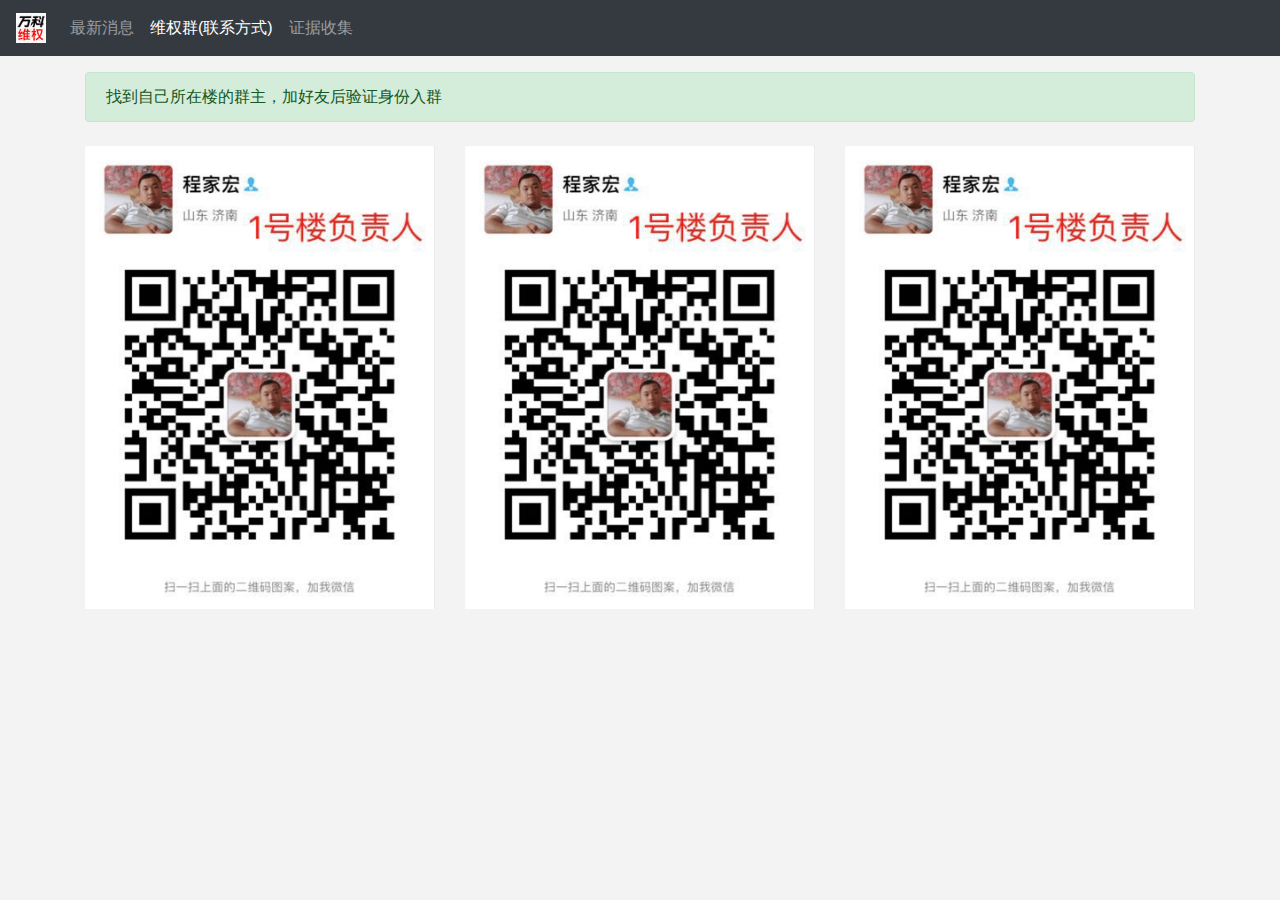
==== website/contacts.html @ 691fc294 ".." ====
<!doctype html>
<html lang="en">
<head>
    <meta charset="UTF-8">
    <meta name="viewport"
          content="width=device-width, user-scalable=no, initial-scale=1.0, maximum-scale=1.0, minimum-scale=1.0">
    <meta http-equiv="X-UA-Compatible" content="ie=edge">
    <title>加入维权队伍</title>
    <link rel="stylesheet" href="css/bootstrap.min.css">
    <link rel="stylesheet" href="css/wk.css">
    <link rel="stylesheet" href="css/font-awesome.min.css">
</head>
<body>
<nav class="navbar navbar-expand-lg navbar-dark bg-dark fixed-top">
    <a class="navbar-brand red-text" href="#"><img src="images/logo48.jpg" width="30" height="30"
                                                   class="d-inline-block align-top" alt=""></a>
    <button class="navbar-toggler" type="button" data-toggle="collapse" data-target="#navbarNav"
            aria-controls="navbarNav" aria-expanded="false" aria-label="Toggle navigation">
        <span class="navbar-toggler-icon"></span>
    </button>
    <div class="collapse navbar-collapse" id="navbarNav">
        <ul class="navbar-nav">
            <li class="nav-item">
                <a class="nav-link" href="index.html">最新消息</a>
            </li>
            <li class="nav-item active">
                <a class="nav-link" href="#">维权群(联系方式)</a>
            </li>
            <li class="nav-item">
                <a class="nav-link" href="evidence.html">证据收集</a>
            </li>
        </ul>
    </div>
</nav>
<div class="navbar-place"></div>
<div class="container container-gap">
    <div class="alert alert-success" role="alert">
        找到自己所在楼的群主，加好友后验证身份入群
    </div>
</div>
<div class="container container-gap">
    <div class="row">
        <div class="col-md-4 com-sm-12 text-center wk-card">
            <img src="images/b1.png" class="img-fluid" alt="Responsive image">
        </div>
        <div class="col-md-4 com-sm-12 text-center wk-card">
            <img src="images/b1.png" class="img-fluid" alt="Responsive image">
        </div>
        <div class="col-md-4 com-sm-12 text-center wk-card">
            <img src="images/b1.png" class="img-fluid" alt="Responsive image">
        </div>
    </div>
</div>
</body>
<script src="js/jquery-slim.min.js"></script>
<script src="js/popper.min.js"></script>
<script src="js/bootstrap.min.js"></script>
</html>
---- website/css/wk.css ----
body {
  background: rgba(240, 240, 240, 0.8); }

.navbar-place {
  height: 72px; }

.container-gap {
  margin-bottom: 24px; }

.red-text {
  color: #F00; }

.wk-card {
  margin-bottom: 24px; }

/*# sourceMappingURL=wk.css.map */
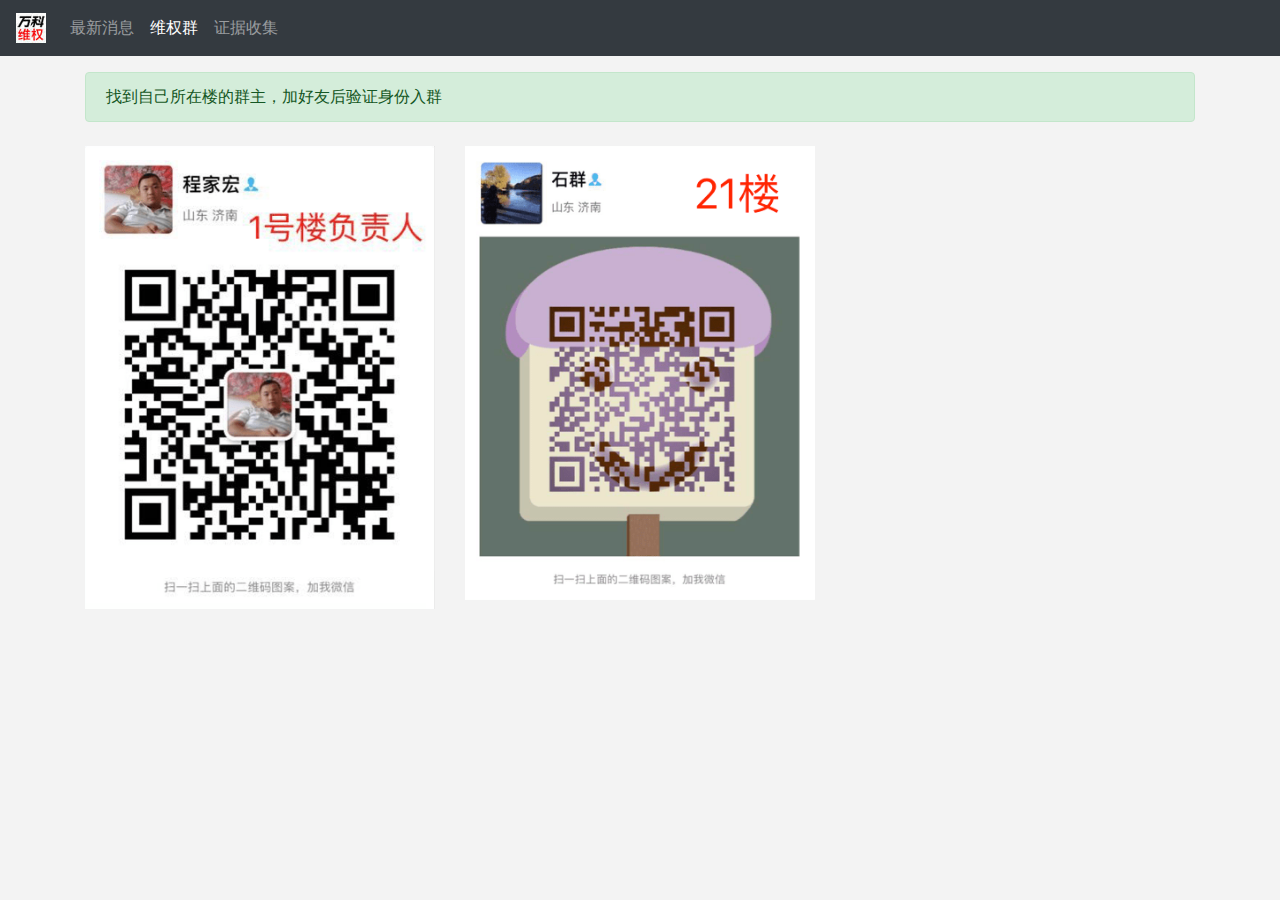
==== commit 322279ac: ".." ====
--- a/website/contacts.html
+++ b/website/contacts.html
@@ -24,7 +24,7 @@
                 <a class="nav-link" href="index.html">最新消息</a>
             </li>
             <li class="nav-item active">
-                <a class="nav-link" href="#">维权群(联系方式)</a>
+                <a class="nav-link" href="#">维权群</a>
             </li>
             <li class="nav-item">
                 <a class="nav-link" href="evidence.html">证据收集</a>
@@ -44,10 +44,7 @@
             <img src="images/b1.png" class="img-fluid" alt="Responsive image">
         </div>
         <div class="col-md-4 com-sm-12 text-center wk-card">
-            <img src="images/b1.png" class="img-fluid" alt="Responsive image">
-        </div>
-        <div class="col-md-4 com-sm-12 text-center wk-card">
-            <img src="images/b1.png" class="img-fluid" alt="Responsive image">
+            <img src="images/b21.png" class="img-fluid" alt="Responsive image">
         </div>
     </div>
 </div>
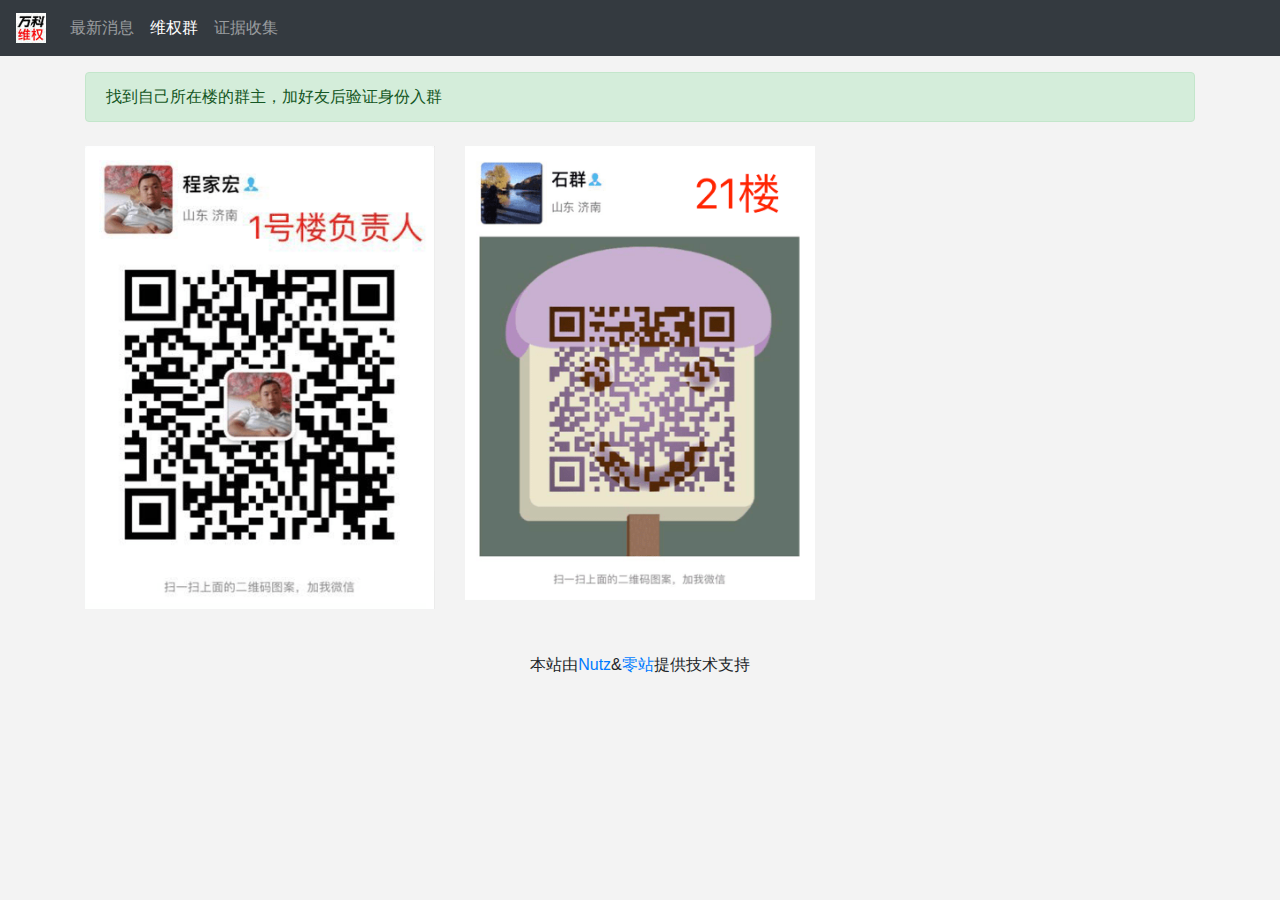
==== commit 299cedaa: "add:nutz" ====
--- a/website/contacts.html
+++ b/website/contacts.html
@@ -40,14 +40,19 @@
 </div>
 <div class="container container-gap">
     <div class="row">
-        <div class="col-md-4 com-sm-12 text-center wk-card">
+        <div class="col-md-4 com-sm-12 text-center mb12">
             <img src="images/b1.png" class="img-fluid" alt="Responsive image">
         </div>
-        <div class="col-md-4 com-sm-12 text-center wk-card">
+        <div class="col-md-4 com-sm-12 text-center mb12">
             <img src="images/b21.png" class="img-fluid" alt="Responsive image">
         </div>
     </div>
 </div>
+<footer class="container">
+    <div class="row">
+        <div class="col-md text-center">本站由<a href="https://nutzam.com/">Nutz</a>&<a href="https://site0.cn">零站</a>提供技术支持</div>
+    </div>
+</footer>
 </body>
 <script src="js/jquery-slim.min.js"></script>
 <script src="js/popper.min.js"></script>
--- a/website/css/wk.css
+++ b/website/css/wk.css
@@ -10,7 +10,13 @@
 .red-text {
   color: #F00; }
 
-.wk-card {
-  margin-bottom: 24px; }
+.bg-dark {
+  background-color: #343a40 !important; }
+
+.mb12 {
+  margin-bottom: 12px; }
+
+footer {
+  padding: 8px 0; }
 
 /*# sourceMappingURL=wk.css.map */
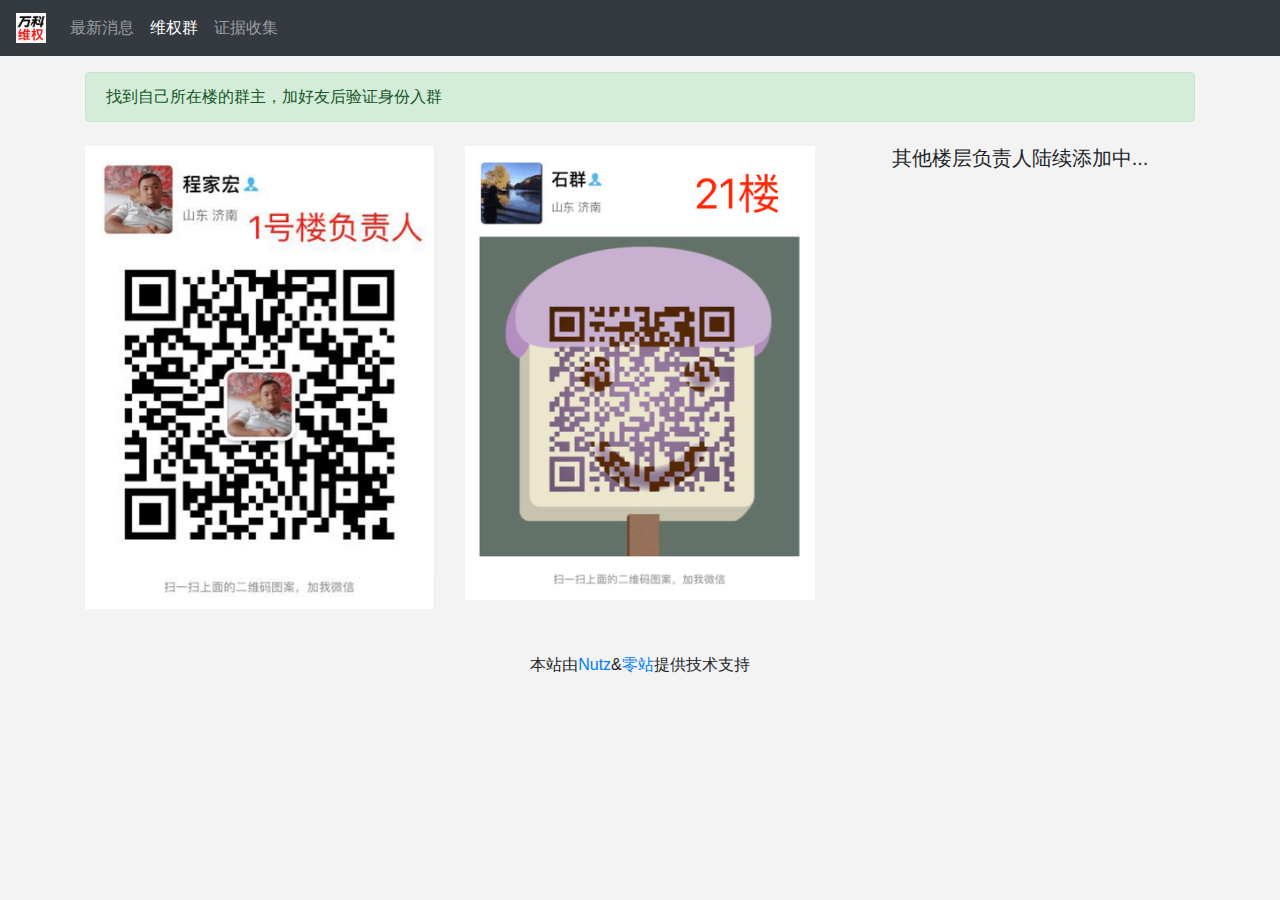
==== commit 6e18c158: ".." ====
--- a/website/contacts.html
+++ b/website/contacts.html
@@ -46,6 +46,9 @@
         <div class="col-md-4 com-sm-12 text-center mb12">
             <img src="images/b21.png" class="img-fluid" alt="Responsive image">
         </div>
+        <div class="col-md-4 com-sm-12 text-center mb12">
+            <h5>其他楼层负责人陆续添加中...</h5>
+        </div>
     </div>
 </div>
 <footer class="container">
--- a/website/css/wk.css
+++ b/website/css/wk.css
@@ -10,9 +10,6 @@
 .red-text {
   color: #F00; }
 
-.bg-dark {
-  background-color: #343a40 !important; }
-
 .mb12 {
   margin-bottom: 12px; }
 
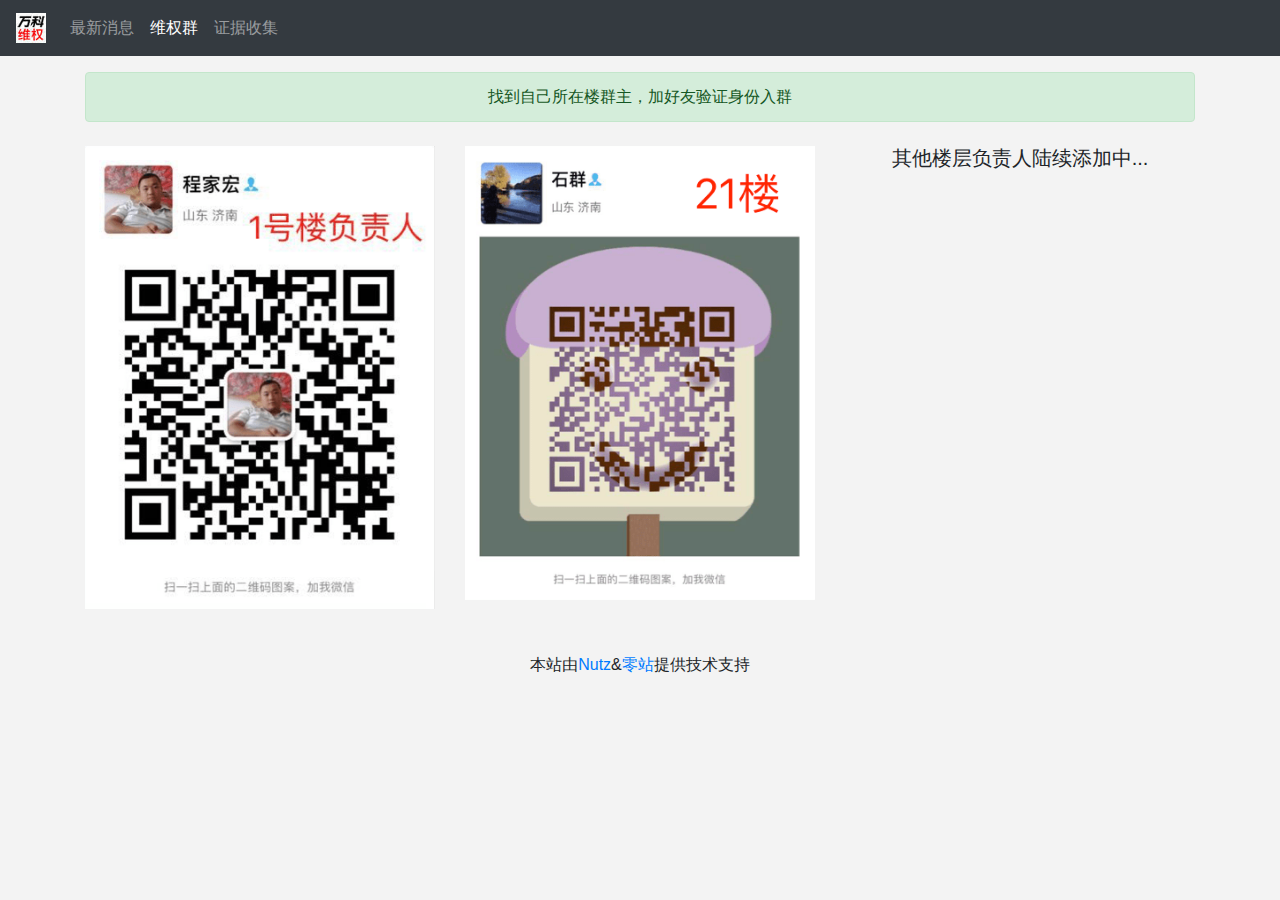
==== commit fcbc5339: "add:证据展示页面" ====
--- a/website/contacts.html
+++ b/website/contacts.html
@@ -34,8 +34,8 @@
 </nav>
 <div class="navbar-place"></div>
 <div class="container container-gap">
-    <div class="alert alert-success" role="alert">
-        找到自己所在楼的群主，加好友后验证身份入群
+    <div class="alert alert-success text-center" role="alert">
+        找到自己所在楼群主，加好友验证身份入群
     </div>
 </div>
 <div class="container container-gap">
--- a/website/css/wk.css
+++ b/website/css/wk.css
@@ -13,6 +13,25 @@
 .mb12 {
   margin-bottom: 12px; }
 
+.btn-return {
+  margin-bottom: 1rem; }
+
+.evlink {
+  border: 1px solid #eee;
+  background: #aaa;
+  color: #FFF;
+  padding: 8px 16px;
+  line-height: 1.1;
+  margin-bottom: 0.5rem; }
+
+.evtitle {
+  font-weight: 500;
+  line-height: 1.2;
+  font-size: 1rem; }
+
+.evimage {
+  margin-bottom: 1.5rem; }
+
 footer {
   padding: 8px 0; }
 
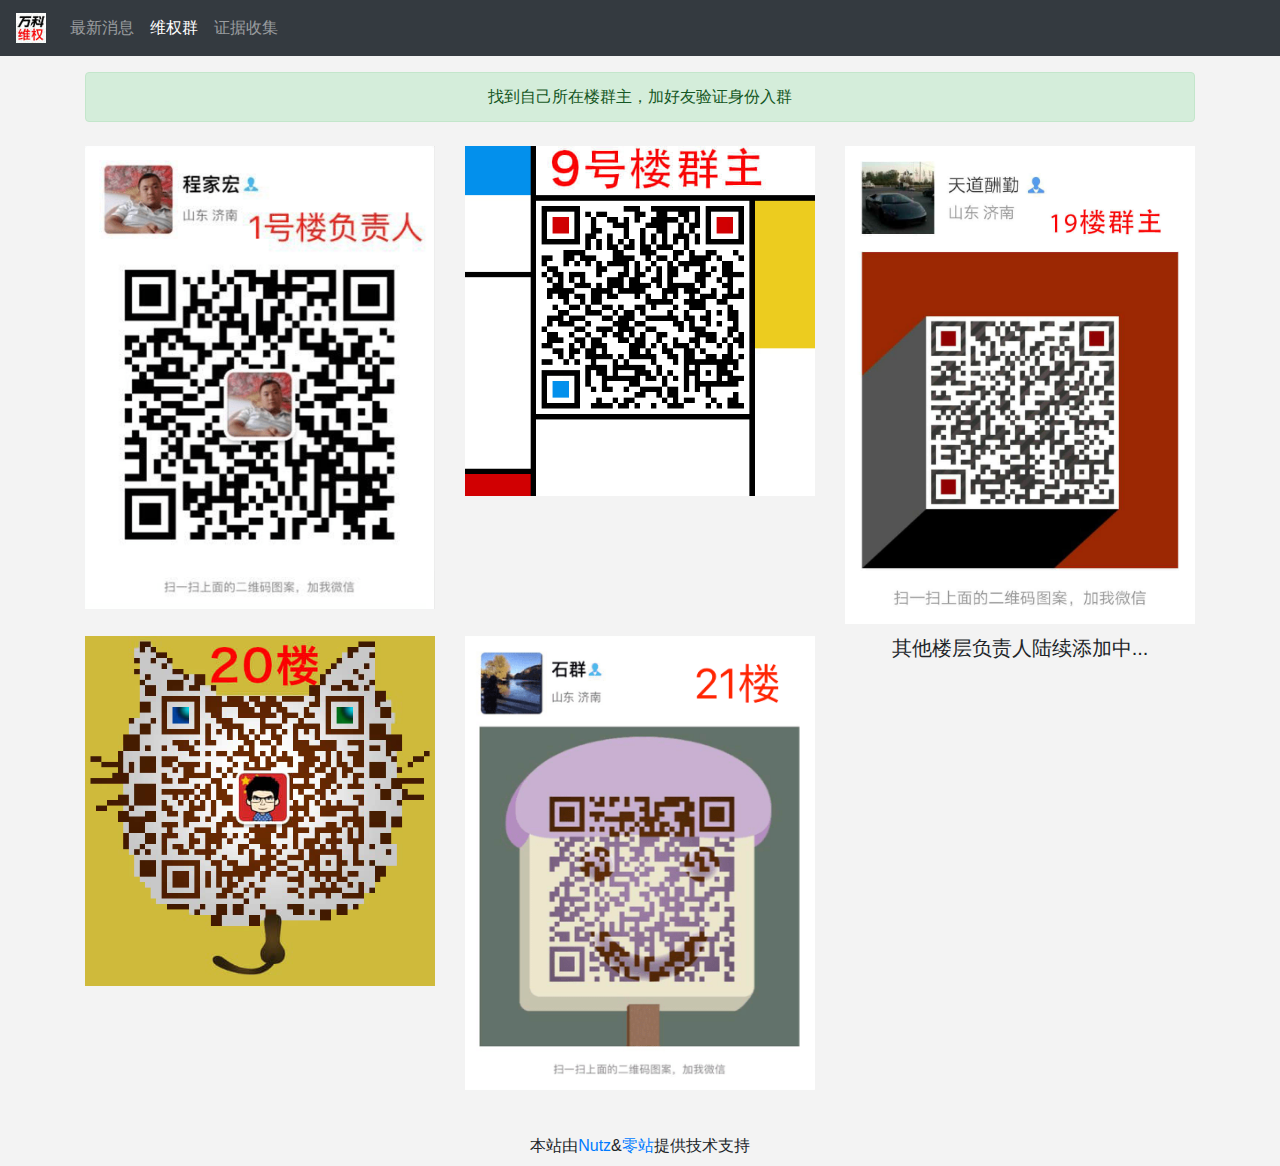
==== commit f49cd951: "add" ====
--- a/website/contacts.html
+++ b/website/contacts.html
@@ -41,10 +41,19 @@
 <div class="container container-gap">
     <div class="row">
         <div class="col-md-4 com-sm-12 text-center mb12">
-            <img src="images/b1.png" class="img-fluid" alt="Responsive image">
+            <img src="images/qun/1.png" class="img-fluid" alt="1号楼群主">
         </div>
         <div class="col-md-4 com-sm-12 text-center mb12">
-            <img src="images/b21.png" class="img-fluid" alt="Responsive image">
+            <img src="images/qun/9.jpg" class="img-fluid" alt="9号楼群主">
+        </div>
+        <div class="col-md-4 com-sm-12 text-center mb12">
+            <img src="images/qun/19.jpg" class="img-fluid" alt="19号楼群主">
+        </div>
+        <div class="col-md-4 com-sm-12 text-center mb12">
+            <img src="images/qun/20.jpg" class="img-fluid" alt="20号楼群主">
+        </div>
+        <div class="col-md-4 com-sm-12 text-center mb12">
+            <img src="images/qun/21.png" class="img-fluid" alt="21号楼群主">
         </div>
         <div class="col-md-4 com-sm-12 text-center mb12">
             <h5>其他楼层负责人陆续添加中...</h5>
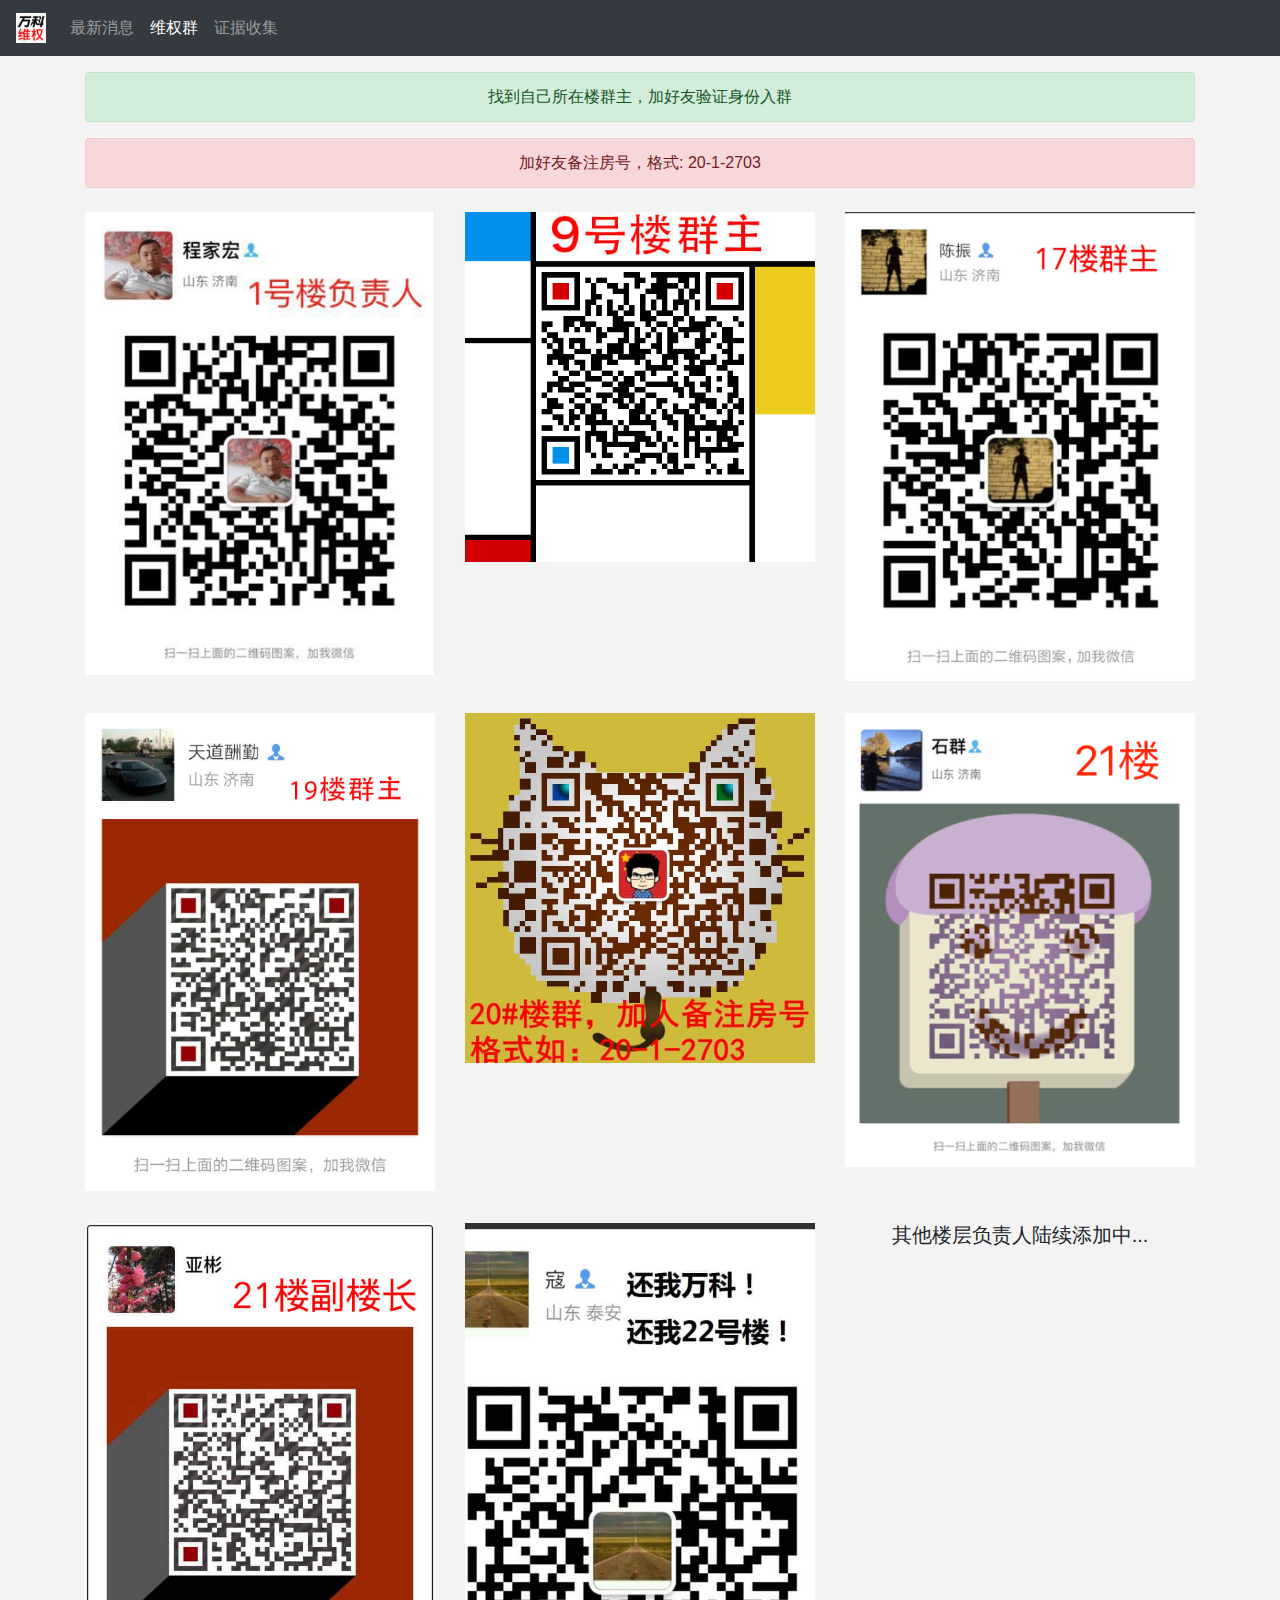
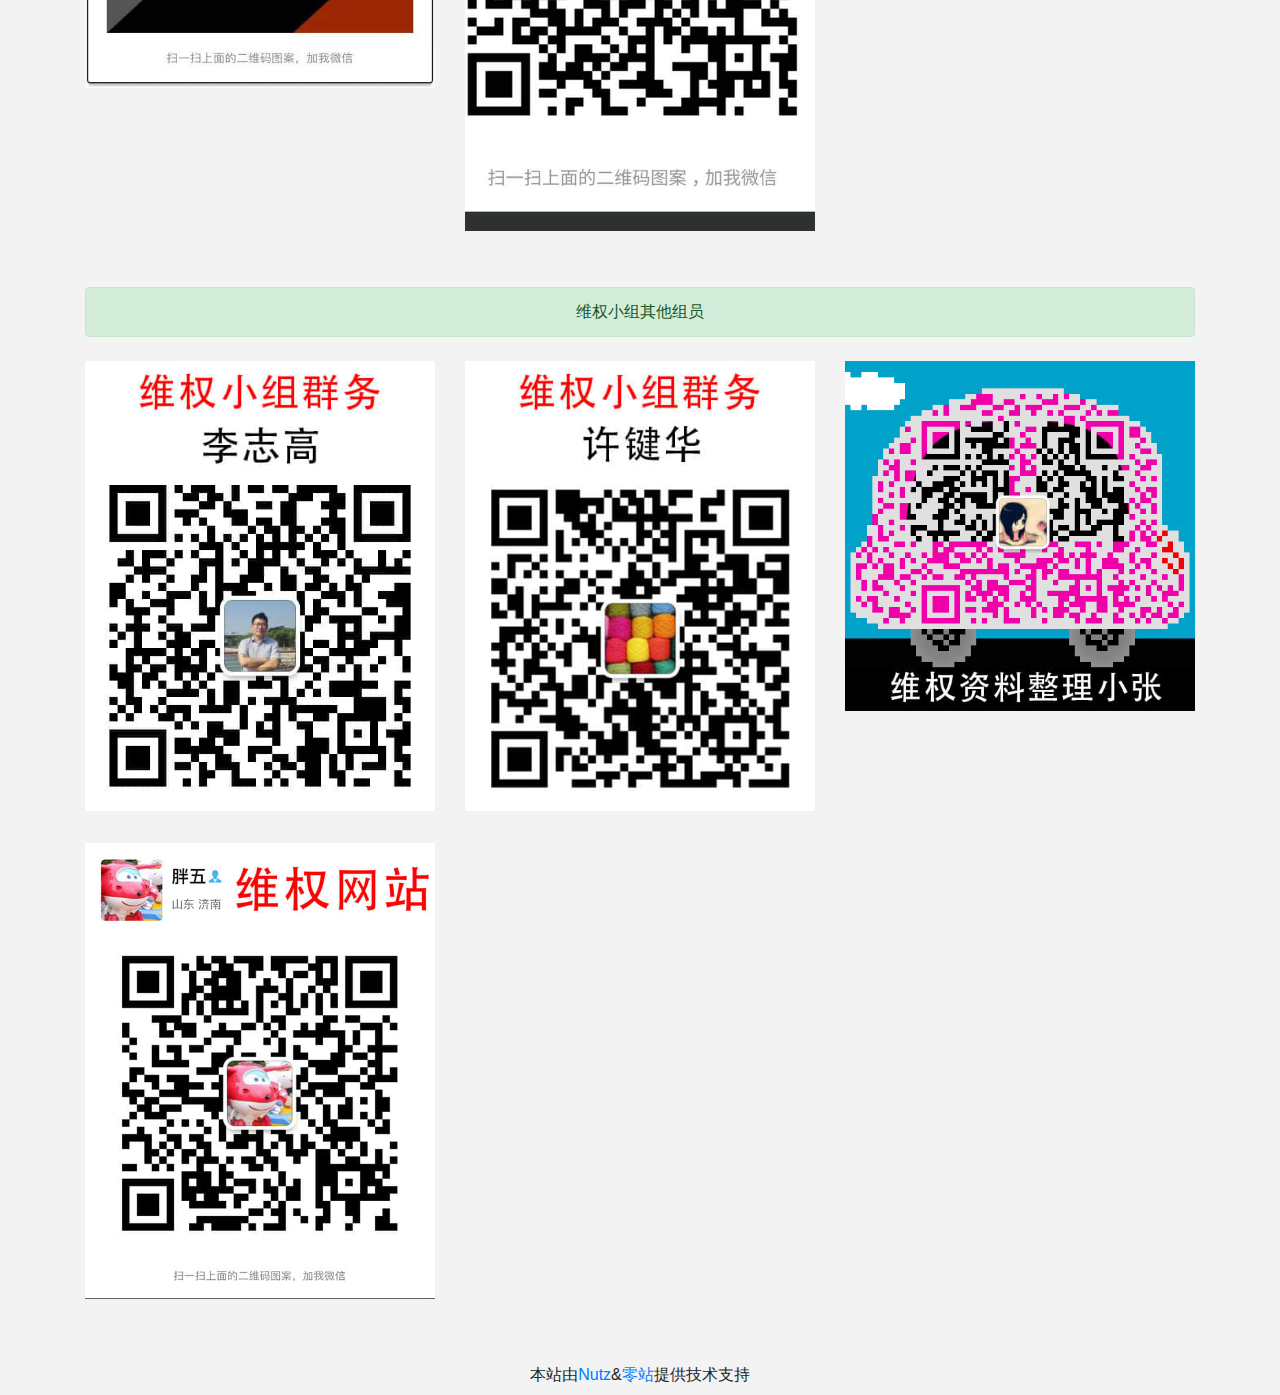
==== commit 9dbc44ed: "update:联系人" ====
--- a/website/contacts.html
+++ b/website/contacts.html
@@ -9,6 +9,15 @@
     <link rel="stylesheet" href="css/bootstrap.min.css">
     <link rel="stylesheet" href="css/wk.css">
     <link rel="stylesheet" href="css/font-awesome.min.css">
+    <style>
+        .mb12 {
+            margin-bottom: 32px;
+        }
+
+        body {
+            /*background: #CCC;*/
+        }
+    </style>
 </head>
 <body>
 <nav class="navbar navbar-expand-lg navbar-dark bg-dark fixed-top">
@@ -37,6 +46,9 @@
     <div class="alert alert-success text-center" role="alert">
         找到自己所在楼群主，加好友验证身份入群
     </div>
+    <div class="alert alert-danger text-center" role="alert">
+        加好友备注房号，格式: 20-1-2703
+    </div>
 </div>
 <div class="container container-gap">
     <div class="row">
@@ -45,6 +57,9 @@
         </div>
         <div class="col-md-4 com-sm-12 text-center mb12">
             <img src="images/qun/9.jpg" class="img-fluid" alt="9号楼群主">
+        </div>
+        <div class="col-md-4 com-sm-12 text-center mb12">
+            <img src="images/qun/17.jpg" class="img-fluid" alt="17号楼群主">
         </div>
         <div class="col-md-4 com-sm-12 text-center mb12">
             <img src="images/qun/19.jpg" class="img-fluid" alt="19号楼群主">
@@ -56,13 +71,41 @@
             <img src="images/qun/21.png" class="img-fluid" alt="21号楼群主">
         </div>
         <div class="col-md-4 com-sm-12 text-center mb12">
+            <img src="images/qun/21s.jpg" class="img-fluid" alt="21号楼副群主">
+        </div>
+        <div class="col-md-4 com-sm-12 text-center mb12">
+            <img src="images/qun/22.jpg" class="img-fluid" alt="22号楼群主">
+        </div>
+        <div class="col-md-4 com-sm-12 text-center mb12">
             <h5>其他楼层负责人陆续添加中...</h5>
+        </div>
+    </div>
+</div>
+<div class="container container-gap">
+    <div class="alert alert-success text-center" role="alert">
+        维权小组其他组员
+    </div>
+</div>
+<div class="container container-gap">
+    <div class="row">
+        <div class="col-md-4 com-sm-12 text-center mb12">
+            <img src="images/qun/qw1.jpg" class="img-fluid" alt="群务1">
+        </div>
+        <div class="col-md-4 com-sm-12 text-center mb12">
+            <img src="images/qun/qw2.jpg" class="img-fluid" alt="群务2">
+        </div>
+        <div class="col-md-4 com-sm-12 text-center mb12">
+            <img src="images/qun/zl.jpg" class="img-fluid" alt="群务3">
+        </div>
+        <div class="col-md-4 com-sm-12 text-center mb12">
+            <img src="images/qun/wz.jpg" class="img-fluid" alt="群务4">
         </div>
     </div>
 </div>
 <footer class="container">
     <div class="row">
-        <div class="col-md text-center">本站由<a href="https://nutzam.com/">Nutz</a>&<a href="https://site0.cn">零站</a>提供技术支持</div>
+        <div class="col-md text-center">本站由<a href="https://nutzam.com/">Nutz</a>&<a href="https://site0.cn">零站</a>提供技术支持
+        </div>
     </div>
 </footer>
 </body>
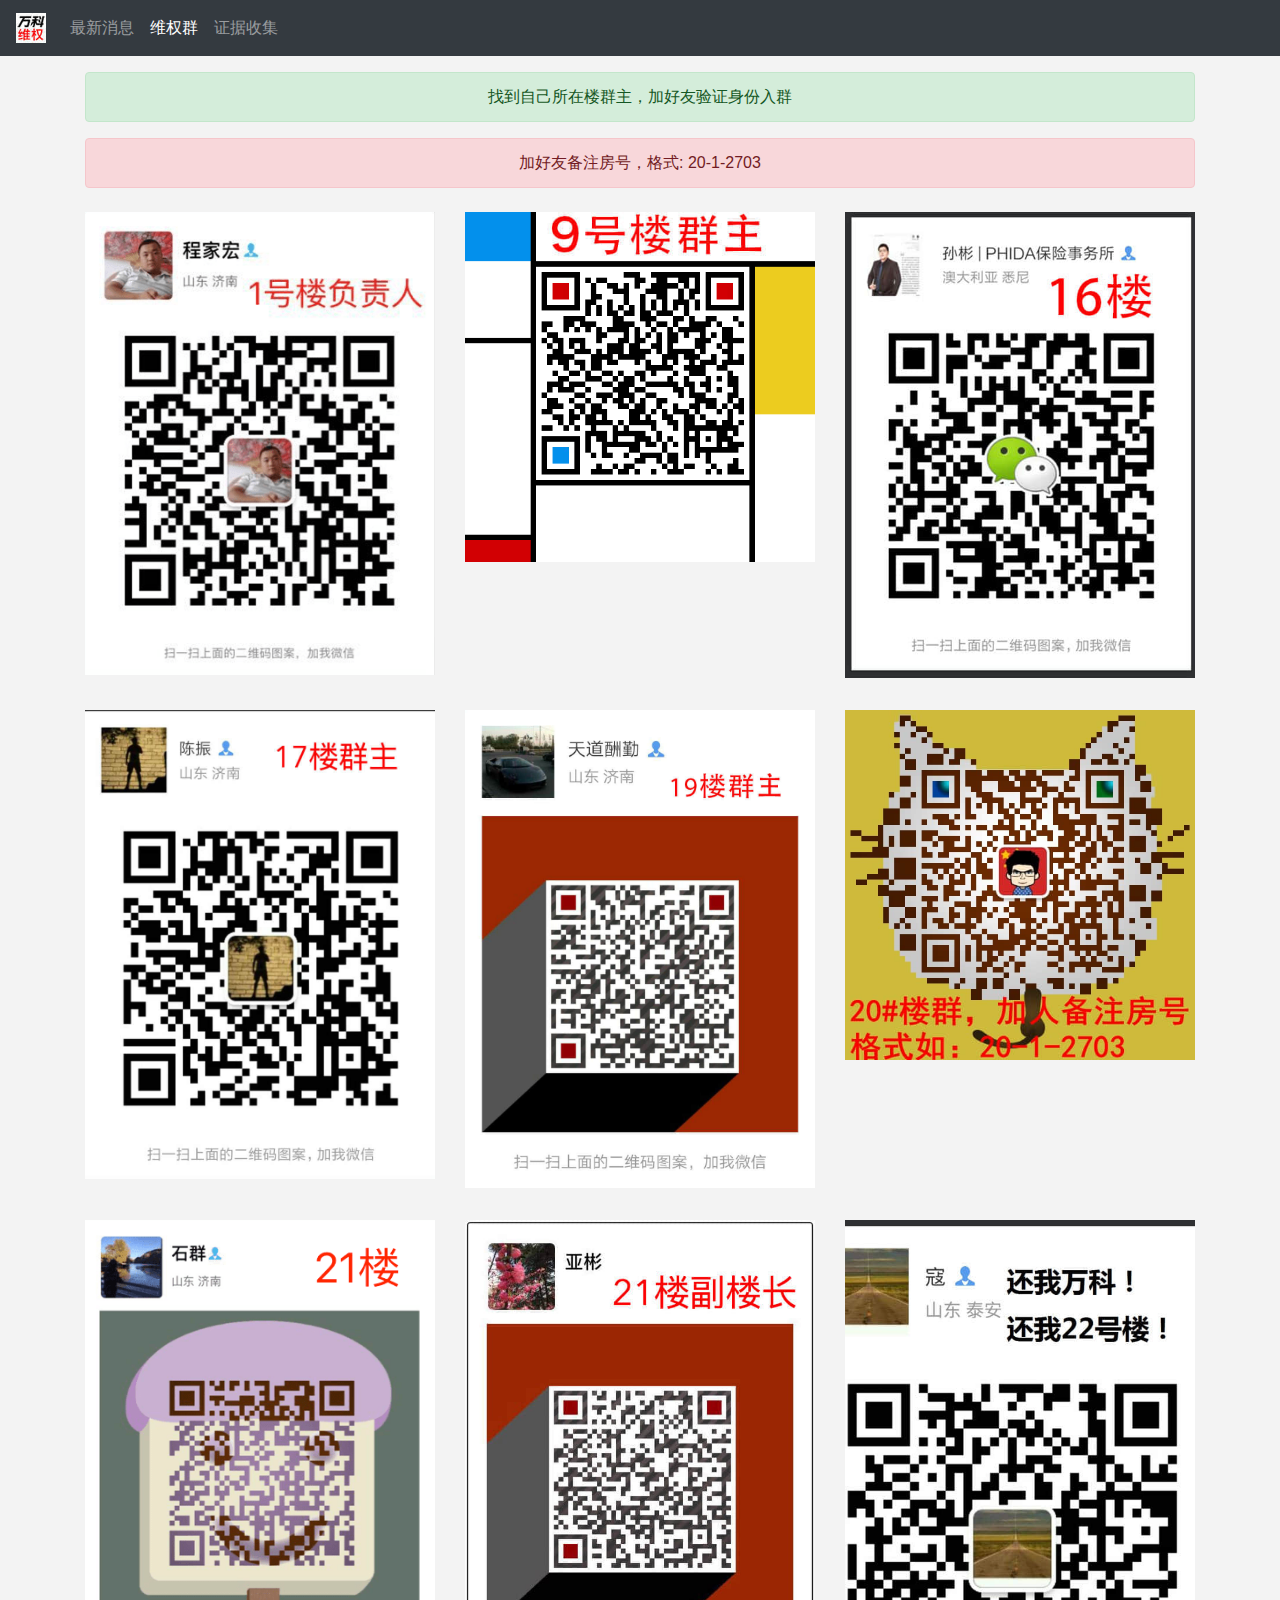
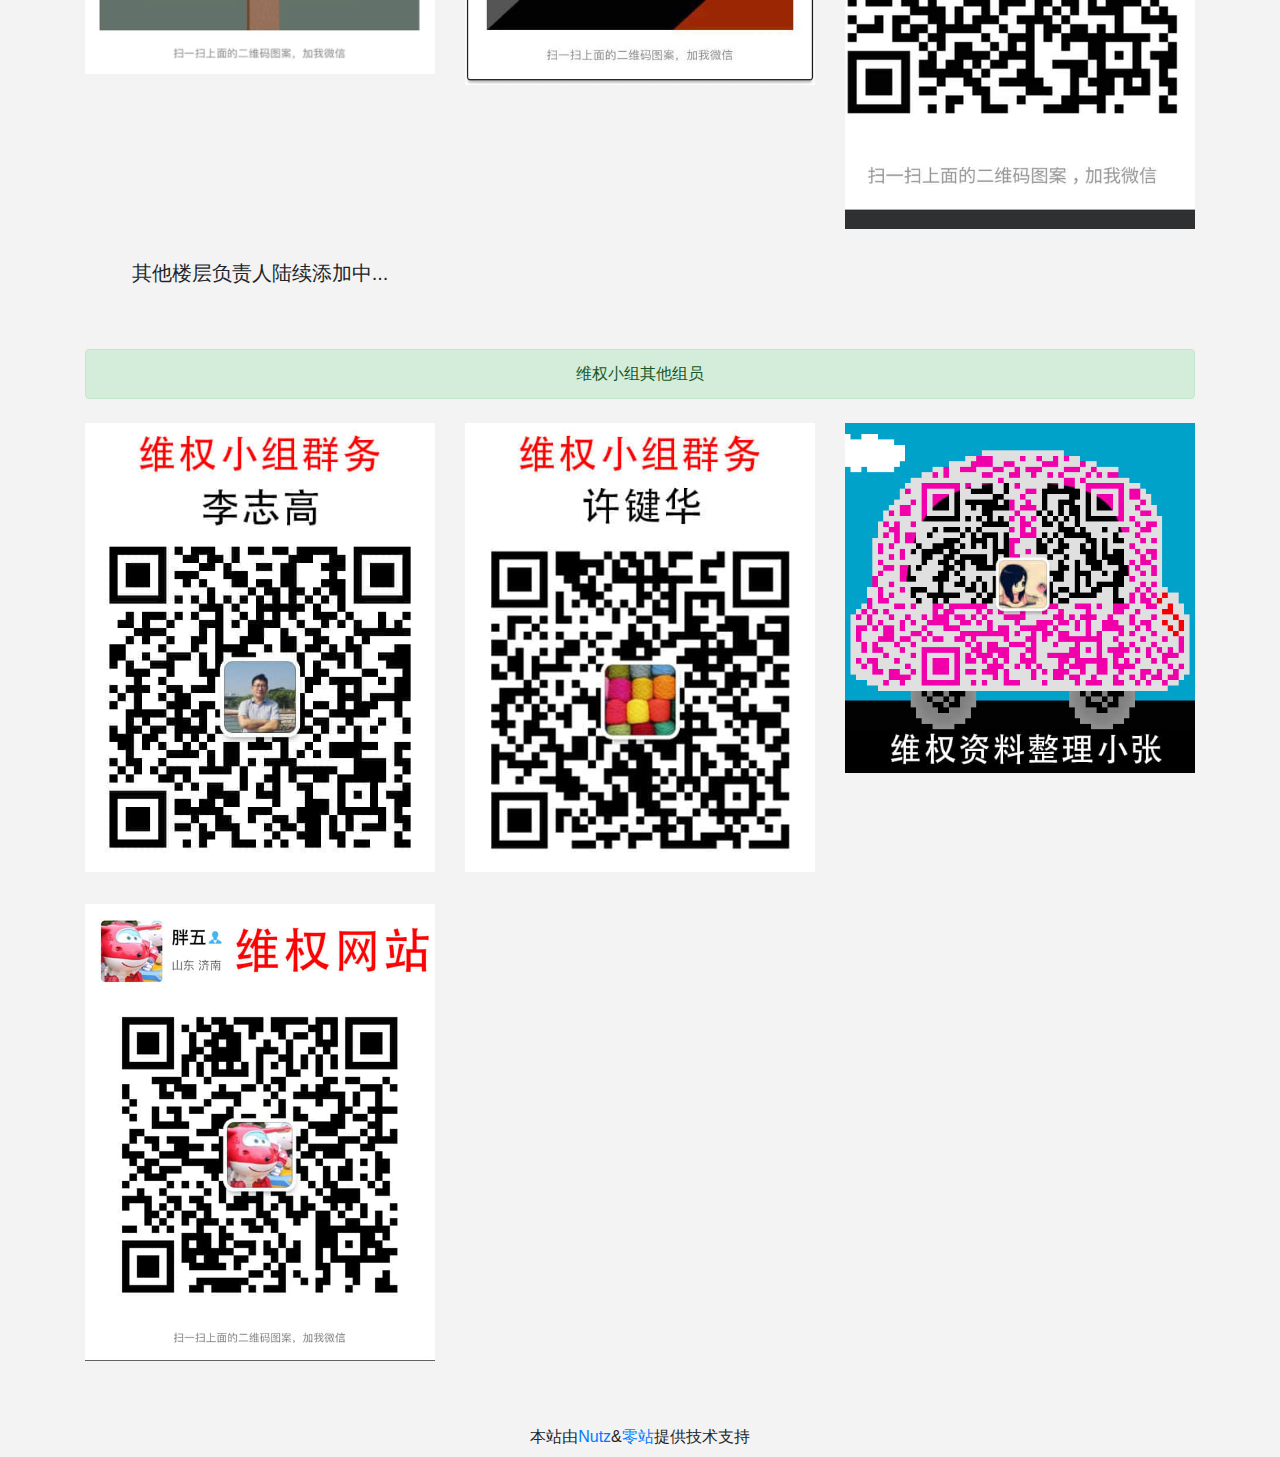
==== commit 055caac8: "add:万科大门样式" ====
--- a/website/contacts.html
+++ b/website/contacts.html
@@ -59,6 +59,9 @@
             <img src="images/qun/9.jpg" class="img-fluid" alt="9号楼群主">
         </div>
         <div class="col-md-4 com-sm-12 text-center mb12">
+            <img src="images/qun/16.jpg" class="img-fluid" alt="16号楼群主">
+        </div>
+        <div class="col-md-4 com-sm-12 text-center mb12">
             <img src="images/qun/17.jpg" class="img-fluid" alt="17号楼群主">
         </div>
         <div class="col-md-4 com-sm-12 text-center mb12">
